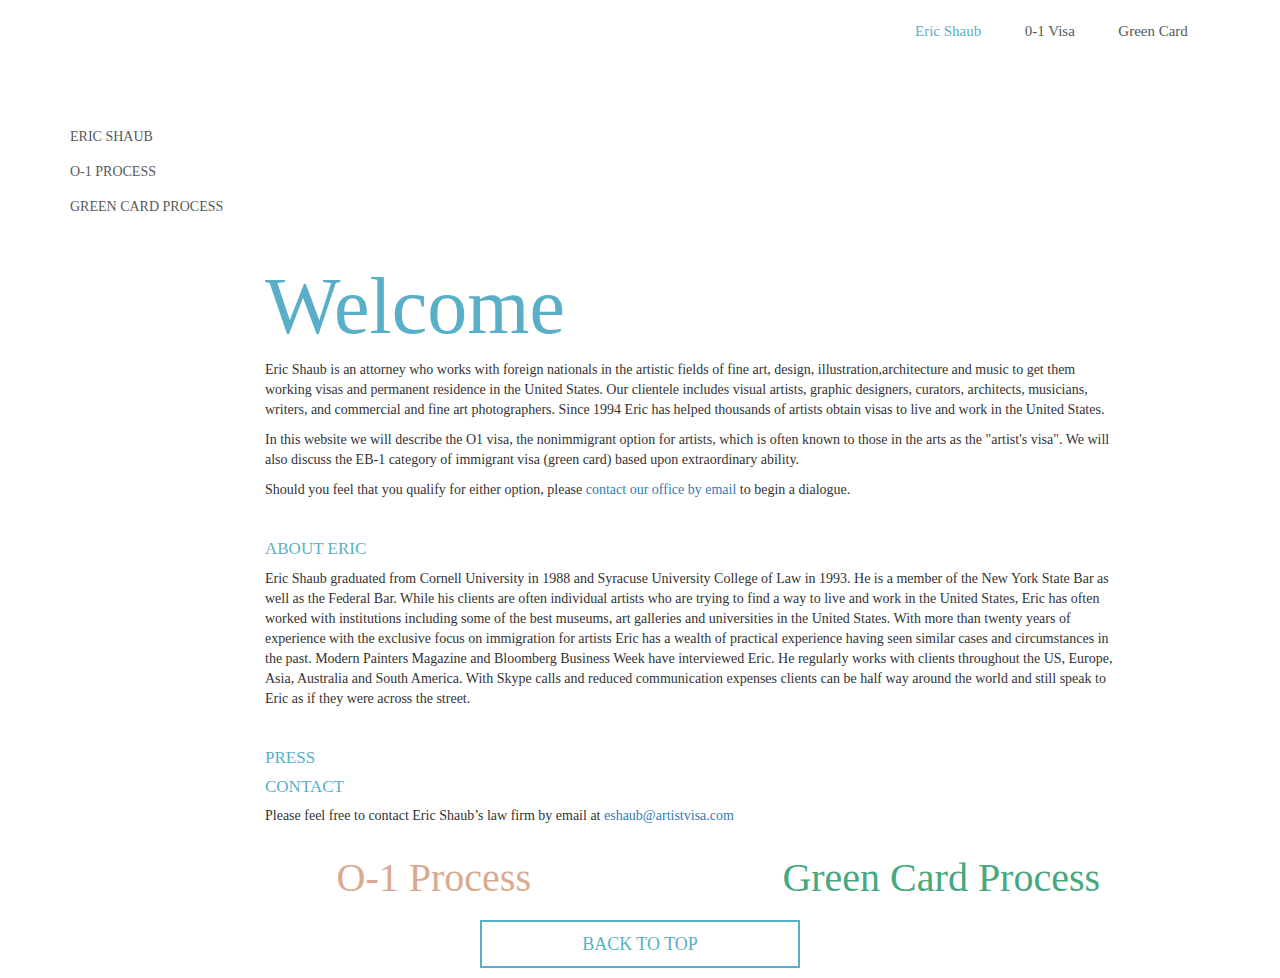
==== index.html @ 2351f976 "asf" ====
<!DOCTYPE html>
<html lang="en">
<head>
	<meta charset="UTF-8">
	<meta http-equiv="X-UA-Compatible" content="IE=edge">
    <meta name="viewport" content="width=device-width, initial-scale=1">
	<title>Artist Visa</title>
		
	<link rel="stylesheet" href="css/style.css">
	<link rel="stylesheet" href="css/fonts.css">
	<link rel="stylesheet" href="https://maxcdn.bootstrapcdn.com/bootstrap/3.3.2/css/bootstrap.min.css">
	<link rel="stylesheet" href="http://maxcdn.bootstrapcdn.com/font-awesome/4.3.0/css/font-awesome.min.css">
	<!-- javascript/ jQuery -->
	<script src="http://code.jquery.com/jquery-1.11.2.min.js"></script>
	<script src="http://code.jquery.com/jquery-migrate-1.2.1.min.js"></script>
	<script src="https://maxcdn.bootstrapcdn.com/bootstrap/3.3.2/js/bootstrap.min.js"></script>
	<!-- Edge Animation Javascript -->
	<script type="text/javascript" charset="utf-8" src="edge_includes/edge.5.0.1.min.js"></script>
    <style>
        .edgeLoad-EDGE-2115231 { visibility:hidden; }
    </style>
    <script>
		AdobeEdge.loadComposition('ERIC_COMP', 'EDGE-2115231', {
		    scaleToFit: "none",
		    centerStage: "none",
		    minW: "0",
		    maxW: "undefined",
		    width: "800px",
		    height: "600px"
		}, {dom: [ ]}, {dom: [ ]});
	</script>
	<!--Adobe Edge Runtime End-->
	<script src="js/javascript.js"></script>	 
</head>
<body>
	<div id="top" class="container-fluid" onload="init">
		<div class="row">
			<div class="col-md-12 hidden-xs"><img id="logo" src="img/artistvisa-logo.png" alt=""></div>
			
			<!-- <div class="col-xs-12"> -->
				<ul id="nav" class="pull-right">
					<li class="active"><a href="index.html" class="eric">Eric Shaub</a></li>
					<li><a href="0-1Visa.html" class="visa">0-1 Visa</a></li>
					<li><a href="greenCard.html" class="card">Green Card</a></li>
				</ul>
			<!-- </div> -->
		</div>
	</div>
	<div class="row">
		
			<div id="Stage" class="EDGE-2115231 hidden-xs animation">
			</div>
		<img src="img/ERICCuadroAnimacion.jpg" class="img-responsive visible-xs" alt="">
	</div>
	<div class="container-fluid">
		<div class="col-xs-5 hidden-sm hidden-xs">
			<ul id="sidebar-left" class="no-bullets">
				<li><a href="#top">ERIC SHAUB</a></li>
				<li><a href="#process">O-1 PROCESS</a></li>
				<li><a href="#green-card">GREEN CARD PROCESS</a></li>
			</ul>
		</div>
	</div>
	<div class="container">
		<div class="row">
			<div class="col-md-9 col-md-offset-2 hidden-xs hidden-sm">
				<h1 class="textBlue">Welcome</h1>
				<p>
					Eric Shaub is an attorney who works with foreign nationals in the artistic fields of fine art, design, illustration,architecture and music to get them working visas and permanent residence in the United States. Our clientele includes visual artists, graphic designers, curators, architects, musicians, writers, and commercial and fine art photographers. Since 1994 Eric has helped thousands of artists obtain visas to live and work in the United States.
				</p>
				<p>
					In this website we will describe the O1 visa, the nonimmigrant option for artists, which is often known to those in the arts as the "artist's visa". We will also discuss the EB-1 category of immigrant visa (green card) based upon extraordinary ability.
				</p>
				<p>
					Should you feel that you qualify for either option, please <a href="mailto:eshaub@artistvisa.com?subject=ArtistVisa.com" target="_blank">contact our office by email</a> to begin a dialogue.
				</p>
				<br>	
				<h4 class="textBlue">ABOUT ERIC</h4>
				<p>
				Eric Shaub graduated from Cornell University in 1988 and Syracuse University College of Law in 1993. He is a member of the
				New York State Bar as well as the Federal Bar. While his clients are often individual artists who are trying to find a way to live
				and work in the United States, Eric has often worked with institutions including some of the best museums, art galleries and
				universities in the United States. With more than twenty years of experience with the exclusive focus on immigration for
				artists Eric has a wealth of practical experience having seen similar cases and circumstances in the past. Modern Painters
				Magazine and Bloomberg Business Week have interviewed Eric. He regularly works with clients throughout the US, Europe,
				Asia, Australia and South America. With Skype calls and reduced communication expenses clients can be half way around the
				world and still speak to Eric as if they were across the street.</p>
				<br>
				<h4 class="textBlue">PRESS</h4>
				<p>
				</p>
				<h4 class="textBlue">CONTACT</h4>
				<p>
				Please feel free to contact Eric Shaub’s law firm by email at <a href="mailto:eshaub@artistvisa.com?subject=ArtistVisa.com" target="_blank">eshaub@artistvisa.com</a></p>

			</div>
		</div>
	</div>
	<div class="container visible-md visible-lg">
		<div class="col-xs-11 col-md-offset-1">
			<div class="col-md-6">
				<h2 id="process" class="textPeach text-center">O-1 Process</h2>
				<img src="charts/petitioner.png" class="img-responsive" alt="">
				<img src="charts/o1process.png" alt="" class="img-responsive">
			</div>
			<div class="col-md-6">
				<h2 class="textGreen text-center">Green Card Process</h2>
				<img src="charts/greencard-open.png" alt="" id="green-card" class="img-responsive">
			</div>
		</div>
	</div>
	<!-- Accordions -->
	<div class="row">
		<div class="hidden-lg hidden-md col-xs-12 col-sm-12">
			<div class="panel-group" id="accordion" role="tablist" aria-multiselectable="true">
				<div class="panel panel-default">
					<div class="blue">
						<a class="collapsed bar" data-toggle="collapse" data-parent="#accordion" href="#collapseWelcome" aria-expanded="true" aria-controls="collapseWelcome">
						    <div class="panel-heading" role="tab" id="headingOne">
						      <h4 class="panel-title">
						          Welcome <img src="Icons/arrow-up.png" alt="" class="arrow pull-right">
						      </h4>
						    </div>
						</a>
			    	</div>
			    	<div id="collapseWelcome" class="panel-collapse collapse in" role="tabpanel" aria-labelledby="headingOne">
				    	<div class="panel-body">
				    		<div class="container">
								<p>
									Eric Shaub is an attorney who works with foreign nationals in the artistic fields of fine art, design, illustration,architecture and music to get them working visas and permanent residence in the United States. Our clientele includes visual artists, graphic designers, curators, architects, musicians, writers, and commercial and fine art photographers. Since 1994 Eric has helped thousands of artists obtain visas to live and work in the United States.
								</p>
								<p>
									In this website we will describe the O1 visa, the nonimmigrant option for artists, which is often known to those in the arts as the "artist's visa". We will also discuss the EB-1 category of immigrant visa (green card) based upon extraordinary ability.
								</p>
								<p>
									Should you feel that you qualify for either option, please <a href="mailto:eshaub@artistvisa.com?subject=ArtistVisa.com" target="_blank">contact our office by email</a> to begin a dialogue.
								</p>
								<br>	
								<h4 class="textBlue">ABOUT ERIC</h4>
								<p>
								Eric Shaub graduated from Cornell University in 1988 and Syracuse University College of Law in 1993. He is a member of the
								New York State Bar as well as the Federal Bar. While his clients are often individual artists who are trying to find a way to live
								and work in the United States, Eric has often worked with institutions including some of the best museums, art galleries and
								universities in the United States. With more than twenty years of experience with the exclusive focus on immigration for
								artists Eric has a wealth of practical experience having seen similar cases and circumstances in the past. Modern Painters
								Magazine and Bloomberg Business Week have interviewed Eric. He regularly works with clients throughout the US, Europe,
								Asia, Australia and South America. With Skype calls and reduced communication expenses clients can be half way around the
								world and still speak to Eric as if they were across the street.</p>
								<br>
								<h4 class="textBlue">PRESS</h4>
								<p>
								</p>
								<h4 class="textBlue">CONTACT</h4>
								<p>
								Please feel free to contact Eric Shaub’s law firm by email at <a href="mailto:eshaub@artistvisa.com?subject=ArtistVisa.com" target="_blank">eshaub@artistvisa.com</a></p>
							</div>
				      	</div>
			    	</div>
				</div>
				<div class="panel panel-default">
					<div class="peach">
						<a class="collapsed bar" data-toggle="collapse" data-parent="#accordion" href="#collapseProcess" aria-expanded="true" aria-controls="collapseProcess">
						    <div class="panel-heading" role="tab" id="headingTwo">
						      <h4 class="panel-title">
						          0-1 Process <img src="" alt="" class="arrow">
						      </h4>
						    </div>
						</a>
			    	</div>
			    	<div id="collapseProcess" class="panel-collapse collapse" role="tabpanel" aria-labelledby="headingTwo">
				    	<div class="panel-body">
				    		<div class="container">
				    			<div class="col-xs-10 text-center">
					    			<img src="charts/petitioner.png" class="img-responsive" alt="">
									<img src="charts/o1process.png" alt="" class="img-responsive">
								</div>
							</div>
				      	</div>
			    	</div>
				</div>
				<div class="panel panel-default">
					<div class="green">
						<a class="collapsed bar" data-toggle="collapse" data-parent="#accordion" href="#collapseThree" aria-expanded="true" aria-controls="collapseThree">
						    <div class="panel-heading" role="tab" id="headingThree">
						      <h4 class="panel-title">   
						          Green Card Process		        
						      </h4>
						    </div>
						</a>
			    	</div>
			    	<div id="collapseThree" class="panel-collapse collapse" role="tabpanel" aria-labelledby="headingThree">
				    	<div class="panel-body">
				    		<div class="container">
								<img src="charts/greencard-open.png" alt="" class="img-responsive">
							</div>
				      	</div>
			    	</div>
				</div>
			</div>
		</div>	
	</div>
	<div class="row">
		<div class="col-xs-12 text-center">
			<h4><a href="#top" class="btn btn-blue btn-lg">BACK TO TOP</a></h4>
		</div>
	</div>
</body>
---- css/style.css ----
p, ul, ol, li{
	font-family: "lora regular";
	font-size: 14px;
	line-height: 20px;
	
}
i b{
	font-family: "lora bold italic";
	font-size: 14px;
}
b{
	font-family: 'lora bold';
	font-weight: thin;
}
h6{
	font-family: "lato black";
	font-size: 14px;
}
span.sub-bold{
	font-family: 'lato black';
}
span.body-bold{
	font-weight: bolder;
}
.charticon{
	padding-left: 10px;
	padding-bottom: 5px;
}
.animation{
	margin-top: 75px;
	margin-left: auto;
	margin-right: auto;

}
.container-fluid{
	position: relative;
}

#logo{
	padding-top: 20px;
	padding-left: 20px;
}
/*.affix{
	padding: 9px 0;
    min-width:300px;
    margin-left: 8%;
    margin-right: 70%;
    z-index: 10;
    left: 900px;	    
}

@media( max-width: 1200px){
	.affix{	
	    margin-left: -5%;
	    margin-right: 90%; 
	}
}
@media (max-width: 1060px){
	.affix{
	    margin-left: -15%;
	    margin-right: 90%;
	}
}*/
ul#sidebar-left{
	/*position: absolute;
	margin-top: 17%;
	left: 15%;
	z-index: 10;*/

}
ul#sidebar-left li{
	padding-bottom: 15px;
}
#sidebar-left li a{

	font-family: "lato light";
	color: #58595B;
	text-decoration: none;
}
#sidebar-left li a:hover{
	font-family: "lato black";
	color: #58595B;
	text-decoration: none;
}
#sidebar-left li a:active{
	font-family: "lato black";
	color: #58595B;
	text-decoration: none;
}
#sidebar-left li a:visited{
	font-family: "lato black";
	color: #58595B;
	text-decoration: none;
}
.fixed{
	position: fixed;
}
/*ul#sidebar-left .absolute{
	position: absolute;
	position: absolute;
	margin-top: 17%;
	left: 15%;
	z-index: 10;
}*/
ul#nav{
	list-style-type: none;
	margin-right: 5px;
	width: 400px;
}
#nav li{
	display: inline;
}
#nav a{
	padding-right: 40px;
	color: #58595B;
	font-size: 15px;
	font-family: "lato black";
	text-decoration: none;
}
#nav a.eric:hover{
	color: #59AFC7;
}
#nav li.active a.eric{
	color: #59AFC7;
}
#nav a.visa:hover{
	color: #D9AA90;
}
#nav li.active a.visa{
	color: #D9AA90;
}
#nav a.card:hover{
	color: #47A77E;
}
#nav li.active a.card{
	color: #47A77E;
}
/*nav li:hover{
	background-color: #59AFC7;
}*/

.blue{
	background-color: #59AFC7;
	color: white;
}
.textBlue{
	color: #59AFC7;
}
h1.textBlue, h1.textPeach, h1.textGreen{
	font-size: 80px;
	font-family: 'Lora Regular'
}
h4.textBlue, h4.textPeach, h4.textGreen{
	font-size: 17px;
	font-family: 'Lato Black'
}
.peach {
	background-color: #d9aa90;
	color: white;
}
.textPeach{
	color: #d9aa90;
}
h2.textBlue, h2.textPeach, h2.textGreen{
	font-family: 'Lora Regular';
	font-size: 40px;
}
.green {
	background-color: #47a77e;
	color: white;
}
.textGreen{
	color: #47a77e;
}
h2.textGreen{
	font-family: 'Lora Regular';
	font-size: 40px;
}

h5.textBlack{
	font-family: "lora bold italic";
	font-weight: bold;
}

.bar .panel-title{
	color:white;
	font-family: 'Lora Regular';
	vertical-align: center;
	
}
#accordion{
	margin-top: 50px; 
}
.panel.panel-default{
	border: none;
}
.bar{
	vertical-align: center;
}
/*#accordion.panel-group{
	padding: 15px;

}*/
@media(max-width: 990px){		
	.bar .panel-title{
		font-size: 40px;		
	}

	div.panel-title{
		height: 46px;
		/*padding-top: 5px;
		padding-bottom: 5px;*/
	}
	h4.panel-title{
		padding: 0px 75px 0px 75px;
		margin-top: 0px;
	}
	#accordion.panel-group{
	 	width: 100%;
	}
}
@media(max-width: 768px){
	.bar .panel-title{
		font-size: 24px;
	}
	div.panel-title{
		height: 30px;	
	}
	h4.panel-title{
		padding-left: 20px;
	}
}

.btn.btn-peach{
	color: #d9aa90;
	border: 2px solid #d9aa90;
	border-radius: 0px;
	padding: 10px 100px 10px 100px;

}
a.btn-peach{
	font-family: 'Lato Black';
}
a.btn-peach:hover{

}
.btn.btn-green{
	color: #47a77e;
	border: 2px solid #47a77e;
	border-radius: 0px;
	padding: 10px 100px 10px 100px;
}
a.btn-green{
	font-family: 'Lato Black';
}
a.btn-green:hover{

}
.btn.btn-blue{
	color: #59AFC7;
	border: 2px solid #59AFC7;
	border-radius: 0px;
	padding: 10px 100px 10px 100px;
}
a.btn-blue{
	font-family: 'Lato Black';
}
.btn.btn-blue:hover{
	background-color: #59AFC7;
	color: white;
}
.no-bullets {
	list-style-type: none;
}

.btn.btn-blue{
	border: 2px solid #59AFC7;
	border-radius: 0px;
	color: #59AFC7;
	padding: 10px 100px 10px 100px;
}
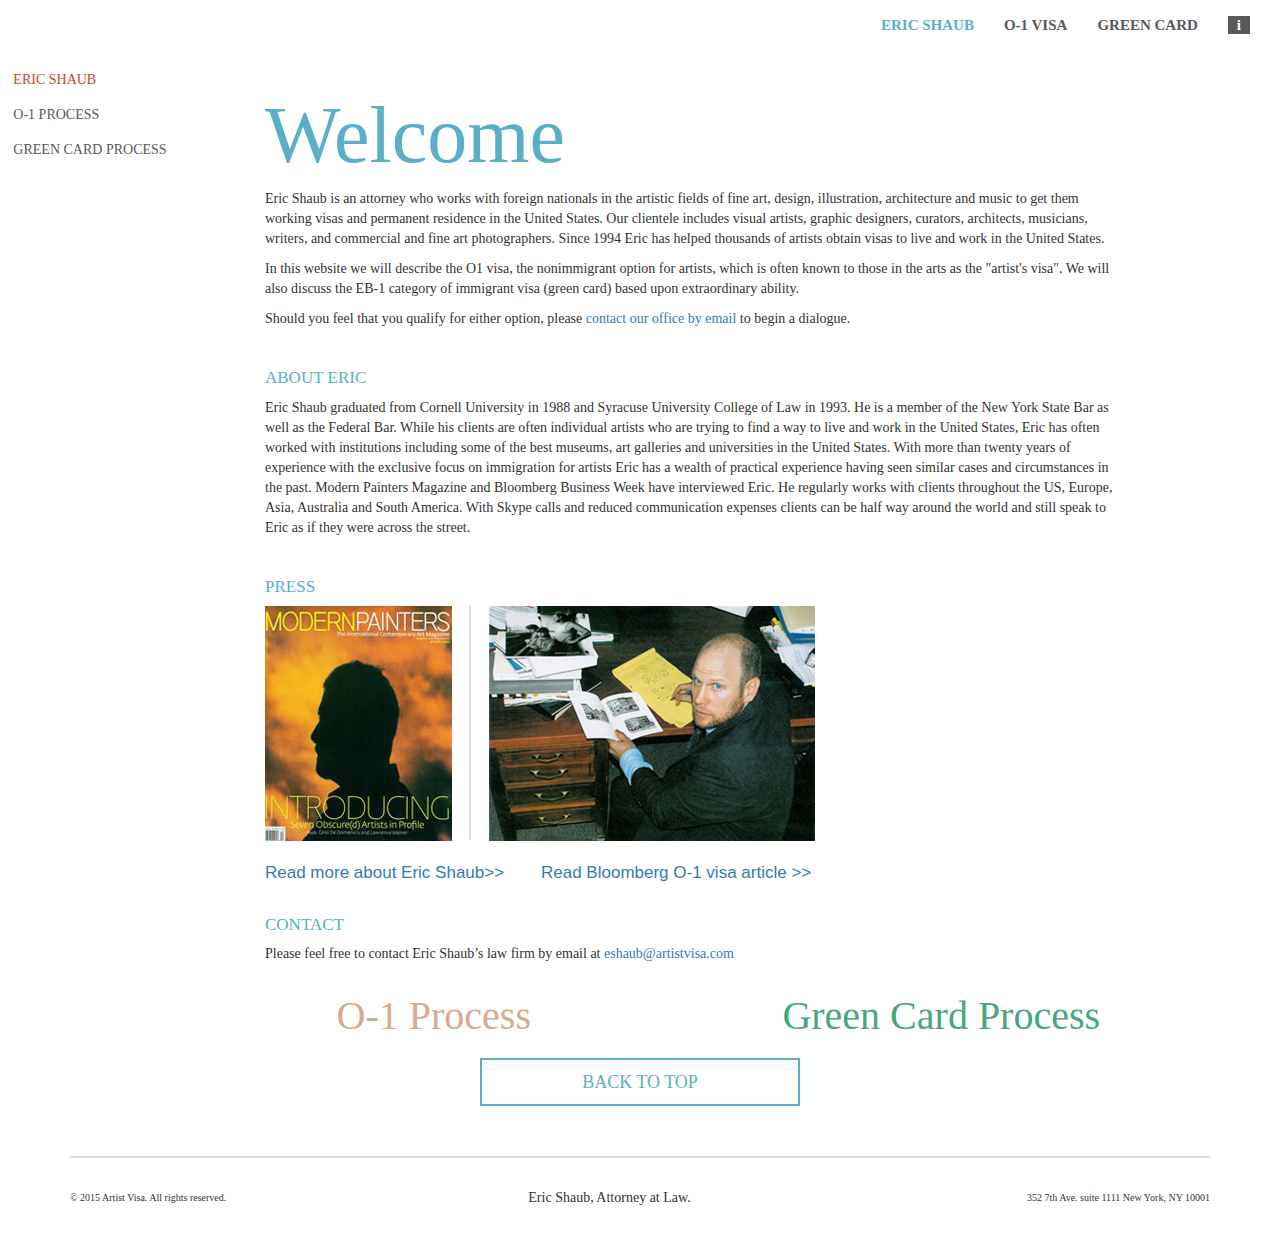
==== commit 126705ef: "tasks:" ====
--- a/index.html
+++ b/index.html
@@ -33,40 +33,228 @@
 	<script src="js/javascript.js"></script>	 
 </head>
 <body>
-	<div id="top" class="container-fluid" onload="init">
-		<div class="row">
-			<div class="col-md-12 hidden-xs"><img id="logo" src="img/artistvisa-logo.png" alt=""></div>
-			
-			<!-- <div class="col-xs-12"> -->
-				<ul id="nav" class="pull-right">
-					<li class="active"><a href="index.html" class="eric">Eric Shaub</a></li>
-					<li><a href="0-1Visa.html" class="visa">0-1 Visa</a></li>
-					<li><a href="greenCard.html" class="card">Green Card</a></li>
+	<nav class="navbar navbar-default">
+	  <div class="container-fluid">
+	    <div class="navbar-header">
+	      <button type="button" class="navbar-toggle" data-toggle="collapse" data-target="#myNavbar">
+	        <span class="icon-bar"></span>
+	        <span class="icon-bar"></span>
+	        <span class="icon-bar"></span> 
+	      </button>
+	      <a class="navbar-brand" href="index.html"><img src="img/artistvisa-logo.png" alt="" class="img-responsive"></a>
+	    </div>
+	    <div class="collapse navbar-collapse" id="myNavbar">
+	      <ul class="nav navbar-nav navbar-right" id="nav">
+	      	<li class="active"><a href="index.html" class="eric">ERIC SHAUB</a></li>
+			<li><a href="0-1Visa.html" class="visa">O-1 VISA</a></li>
+			<li><a href="greenCard.html" class="card">GREEN CARD</a></li>
+			<li class="dropdown hidden-xs hidden-sm">
+		      <a data-toggle="dropdown" class="dropdown-toggle" href="#"><span class="dropdown-icon">i</span></a>
+		    	<ul class="dropdown-menu multi-level" role="menu" aria-labelledby="dropdownMenu">
+			        <li class="dropdown-submenu">
+	                	<a tabindex="-1" href="index.html">ERIC SHAUB</a>
+	                	<ul class="dropdown-menu">
+			                <li><a href="index.html#welcome">Welcome</a></li>
+			                <li><a href="index.html#about">About Eric</a></li>
+			                <li><a href="index.html#press">Press Recognition</a></li>
+			                <li><a href="index.html#contact">Contact</a></li>
+			                <li><a href="index.html#charts">Charts</a></li>
+	                	</ul>
+	                </li>
+			      
+	                <li class="divider"></li>
+	                <li class="dropdown-submenu">
+	                	<a tabindex="-1" href="0-1Visa.html#steps">O-1 FIRST STEPS</a>
+	                	<ul class="dropdown-menu">
+	                		<li><a href="0-1Visa.html#apply">Who Can Apply?</a></li> 
+	                		<li><a href="0-1Visa.html#duration">Visa Duration</a></li> 
+	                		<li><a href="0-1Visa.html#petitioners">Petitioners</a></li>
+	                		<li><a href="0-1Visa.html#employers">Employers</a></li>
+	                		<li><a href="0-1Visa.html#agent">US Agent</a></li>
+	                	</ul>
+	                </li>
+	                <li class="divider"></li>
+	                <li class="dropdown-submenu">
+	                	<a tabindex="-1" href="0-1Visa.html#qualify">Who Qualifies</a>
+	                	<ul class="dropdown-menu">
+		                	
+		                	<li><a href="0-1Visa.html#awards">Awards</a></li>
+		                	<li><a href="0-1Visa.html#leading">Leading Role in Events</a></li>
+	                	</ul>
+	                </li>
+	                <li class="divider"></li>
+	                 <li class="dropdown-submenu">
+	                 	<a tabindex="-1" href="0-1Visa.html#preparations">Preparations</a>
+	                 	<ul class="dropdown-menu">
+		                	<li><a href="0-1Visa.html#preparation">Preparation of Petition</a></li>
+		                	<li><a href="0-1Visa.html#letters">Types of Letters</a></li>
+		                	<li><a href="0-1Visa.html#translations">Translations</a></li>
+		                	<li><a href="0-1Visa.html#next">Next Steps</a></li>
+		                	<li><a href="0-1Visa.html#processing">Consular Processing</a></li>
+		                	<li><a href="0-1Visa.html#after-issued">After Visa Issued </a></li>
+	                	</ul>
+	                </li>
+	                <li class="divider"></li>
+	                <li class="dropdown-submenu">
+	                 	<a tabindex="-1" href="0-1Visa.html#considerations">Considerations</a>
+	                 	<ul class="dropdown-menu">
+		              		<li><a href="0-1Visa.html#change">Change of O-1 Status</a></li>
+		                	<li><a href="0-1Visa.html#trends">Trends</a></li>
+		                	<li><a href="0-1Visa.html#eligibility">Eligibility</a></li> 
+		                	<li><a href="0-1Visa.html#relatives">Relatives</a></li> 
+		                	<li><a href="0-1Visa.html#consular-shopping">Consular Shopping</a></li> 
+			            	<li><a href="0-1Visa.html#ssn">Social Security, Taxes</a></li> 
+			                <li><a href="0-1Visa.html#j-1">J-1 Visa Holders</a></li> 
+	                	</ul>
+	                </li>
+	              	<li class="divider"></li>
+	              	<li class="dropdown-submenu">
+	              		<a tabindex="-1" href="greenCard.html#card-overview">GREEN CARD OVERVIEW</a>
+	              		<ul class="dropdown-menu">
+	              			<li><a href="greenCard.html#i-40">I-40 Petition</a></li>
+	              			<li><a href="greenCard.html#standard">Standard of Extraordinary Ability</a></li>
+	                		<li><a href="greenCard.html#evidence">Evidence of Extraordinary Ability</a></li>
+	              		</ul>
+	              	</li> 
+	              	<li class="divider"></li>
+	                <li class="dropdown-submenu">
+	              		<a tabindex="-1" href="greenCard.html#doc">Initial Documentation</a>
+	              		<ul class="dropdown-menu">
+	              			<li><a href="#"></a></li>
+	              			<li><a href="greenCard.html#partA">Part A: 3 of 10 Categories</a></li>
+	                		<li><a href="greenCard.html#partB">Part B: Final Merits</a></li>
+	                		<li><a href="greenCard.html#partC">Part C: Future Offers</a></li>
+	              		</ul>
+	              	</li>  
+	              	<li class="divider"></li>
+	                <li class="dropdown-submenu">
+	              		<a tabindex="-1" href="greenCard.html#ways">Ways To Proceed</a>
+	              		<ul class="dropdown-menu">
+	              			<li><a href="greenCard.html#USCIS">Send file to USCIS </a></li>
+			                <li><a href="greenCard.html#adjustment">Adjustment of Status</a></li>
+			                <li><a href="greenCard.html#consular-processing">Consular Processing</a></li>
+	              		</ul>
+	              	</li>  
+	                
+	                <li class="divider"></li>
+	                
+			        
 				</ul>
-			<!-- </div> -->
-		</div>
-	</div>
-	<div class="row">
+			 </li>
+			 <li class="dropdown visible-xs visible-sm">
+		      <a data-toggle="dropdown" class="dropdown-toggle" href="#"><span class="dropdown-icon">i</span><!-- <b class="caret"></b> --></a>
+		    	<ul id="dropdown-xs" class="dropdown-menu">
+
+	                <li class="dropdown-submenu">
+	              		<a tabindex="-1" href="index.html">ERIC SHAUB</a>
+	              		<ul class="dropdown-menu">
+			            	<li><a href="index.html#collapseWelcome">Welcome</a></li>
+			               	<li><a href="index.html#about-m">About Eric</a></li>
+			               	<li><a href="index.html#press-m">Press Recognition</a></li>
+			               	<li><a href="index.html#contact-m">Contact</a></li>
+			               	<li><a href="index.html#charts-m">Charts</a></li>
+	              		</ul>
+	              	</li>
+			      
+	                <li class="divider"></li>
+	                <li class="dropdown-submenu">
+	              		<a tabindex="-1" href="0-1Visa.html#steps-m">O-1 FIRST STEPS</a>
+	              		<ul class="dropdown-menu">
+	              			<li><a href="0-1Visa.html#apply-m">Who Can Apply?</a></li>
+	                		<li><a href="0-1Visa.html#duration-m">Visa Duration</a></li>
+	                		<li><a href="0-1Visa.html#petitioners-m">Petitioners</a></li>
+	               	 		<li><a href="0-1Visa.html#employers-m">Employers</a></li>
+	                		<li><a href="0-1Visa.html#agent-m">US Agent</a></li>
+	              		</ul>
+	              	</li>
+	              	<li class="divider"></li>
+	                	<li class="dropdown-submenu">
+	              		<a tabindex="-1" href="0-1Visa.html#qualify-m">Do you Qualify?</a>
+	              		<ul class="dropdown-menu">
+		                	<li><a href="0-1Visa.html#awards-m">Awards</a></li>
+		                	<li><a href="0-1Visa.html#leading-m">Leading Role in Events</a></li>
+		                	<!-- <li><a href="">Peer Advisory</a></li> -->
+	              		</ul>
+	              	</li>
+	              	<li class="divider"></li>
+	               <li class="dropdown-submenu">
+	                 	<a tabindex="-1" href="0-1Visa.html#preparations">Preparations</a>
+	                 	<ul class="dropdown-menu">
+		                	<li><a href="0-1Visa.html#preparation-m">Preparation of Petition</a></li>
+		                	<li><a href="0-1Visa.html#letters-m">Types of Letters</a></li>
+		                	<li><a href="0-1Visa.html#translations-m">Translations</a></li>
+		                	<li><a href="0-1Visa.html#next-m">Next Steps</a></li>
+		                	<li><a href="0-1Visa.html#processing-m">Consular Processing</a></li>
+		                	<li><a href="0-1Visa.html#after-issued-m">After Visa Issued </a></li>
+	                	</ul>
+	                </li>
+	                <li class="divider"></li>
+	                <li class="dropdown-submenu">
+	                 	<a tabindex="-1" href="0-1Visa.html#considerations-m">Considerations</a>
+	                 	<ul class="dropdown-menu">
+		                	<li><a href="0-1Visa.html#change-m">Change of O-1 Status</a></li>
+		                	<li><a href="0-1Visa.html#trends-m">Trends</a></li>
+		                	<li><a href="0-1Visa.html#eligibility-m">Eligibility</a></li> 
+		                	<li><a href="0-1Visa.html#relatives-m">Relatives</a></li> 
+		                	<li><a href="0-1Visa.html#consular-shopping-m">Consular Shopping</a></li> 
+			            	<li><a href="0-1Visa.html#ssn-m">Social Security, Taxes</a></li> 
+			                <li><a href="0-1Visa.html#j-1-m">J-1 Visa Holders</a></li>
+	                	</ul>
+	                </li>
+	                <li class="divider"></li>
+	              	<li class="dropdown-submenu">
+	              		<a tabindex="-1" href="greenCard.html#card-overview-m">GREEN CARD OVERVIEW</a>
+	              		<ul class="dropdown-menu">
+	              			<li><a href="#"></a></li>
+	              			<li><a href="greenCard.html#i-40-m">I-40 Petition</a></li>
+	              			<li><a href="greenCard.html#standard-m">Standard of Extraordinary Ability</a></li>
+	                		<li><a href="greenCard.html#evidence-m">Evidence of Extraordinary Ability</a></li>
+	              		</ul>
+	              	</li> 
+	            	<li class="divider"></li>
+	                <li class="dropdown-submenu">
+	              		<a tabindex="-1" href="greenCard.html#doc-m">Initial Documentation</a>
+	              		<ul class="dropdown-menu">
+	              			<li><a href="#"></a></li>
+	              			<li><a href="greenCard.html#partA-m">Part A: 3 of 10 Categories</a></li>
+	                		<li><a href="greenCard.html#partB-m">Part B: Final Merits</a></li>
+	                		<li><a href="greenCard.html#partC-m">Part C: Future Offers</a></li>
+	              		</ul>
+	              	</li>
+	              	<li class="divider"></li>
+	              	<li class="dropdown-submenu">
+	              		<a tabindex="-1" href="greenCard.html#ways-m">Ways To Proceed</a>
+	              		<ul class="dropdown-menu">
+	              			<li><a href="greenCard.html#USCIS-m">Send file to USCIS </a></li>
+			                <li><a href="greenCard.html#adjustment-m">Adjustment of Status</a></li>
+			                <li><a href="greenCard.html#consular-processing-m">Consular Processing</a></li>
+	              		</ul>
+	              	</li>  
+			        <li class="divider"></li>
+				</ul>
+			 </li>
+	      </ul>
+	    </div>
+	  </div>
+	</nav>
+	<div id="animation" class="row">
 		
-			<div id="Stage" class="EDGE-2115231 hidden-xs animation">
-			</div>
-		<img src="img/ERICCuadroAnimacion.jpg" class="img-responsive visible-xs" alt="">
-	</div>
-	<div class="container-fluid">
-		<div class="col-xs-5 hidden-sm hidden-xs">
-			<ul id="sidebar-left" class="no-bullets">
-				<li><a href="#top">ERIC SHAUB</a></li>
-				<li><a href="#process">O-1 PROCESS</a></li>
-				<li><a href="#green-card">GREEN CARD PROCESS</a></li>
-			</ul>
-		</div>
-	</div>
-	<div class="container">
+			<div id="Stage" class="EDGE-2115231 hidden-xs animation"></div>
+		
+	</div>
+	<div class="col-xs-5 hidden-sm hidden-xs">
+		<ul id="sidebar-left" class="list-styles absolute">
+			<li><a class="red" href="#top">ERIC SHAUB</a></li>
+			<li><a href="#process">O-1 PROCESS</a></li>
+			<li><a href="#greenChart">GREEN CARD PROCESS</a></li>
+		</ul>
+	</div>
+	<div id="top" class="container">
 		<div class="row">
 			<div class="col-md-9 col-md-offset-2 hidden-xs hidden-sm">
-				<h1 class="textBlue">Welcome</h1>
+				<h1 id="welcome"class="textBlue">Welcome</h1>
 				<p>
-					Eric Shaub is an attorney who works with foreign nationals in the artistic fields of fine art, design, illustration,architecture and music to get them working visas and permanent residence in the United States. Our clientele includes visual artists, graphic designers, curators, architects, musicians, writers, and commercial and fine art photographers. Since 1994 Eric has helped thousands of artists obtain visas to live and work in the United States.
+					Eric Shaub is an attorney who works with foreign nationals in the artistic fields of fine art, design, illustration, architecture and music to get them working visas and permanent residence in the United States. Our clientele includes visual artists, graphic designers, curators, architects, musicians, writers, and commercial and fine art photographers. Since 1994 Eric has helped thousands of artists obtain visas to live and work in the United States.
 				</p>
 				<p>
 					In this website we will describe the O1 visa, the nonimmigrant option for artists, which is often known to those in the arts as the "artist's visa". We will also discuss the EB-1 category of immigrant visa (green card) based upon extraordinary ability.
@@ -74,8 +262,8 @@
 				<p>
 					Should you feel that you qualify for either option, please <a href="mailto:eshaub@artistvisa.com?subject=ArtistVisa.com" target="_blank">contact our office by email</a> to begin a dialogue.
 				</p>
-				<br>	
-				<h4 class="textBlue">ABOUT ERIC</h4>
+				<br> 
+				<h4 id="about" class="textBlue">ABOUT ERIC</h4>
 				<p>
 				Eric Shaub graduated from Cornell University in 1988 and Syracuse University College of Law in 1993. He is a member of the
 				New York State Bar as well as the Federal Bar. While his clients are often individual artists who are trying to find a way to live
@@ -86,26 +274,47 @@
 				Asia, Australia and South America. With Skype calls and reduced communication expenses clients can be half way around the
 				world and still speak to Eric as if they were across the street.</p>
 				<br>
-				<h4 class="textBlue">PRESS</h4>
-				<p>
-				</p>
-				<h4 class="textBlue">CONTACT</h4>
+				<h4 id="press" class="textBlue">PRESS</h4>
+				<a href="http://artistvisa.com/painters.html" target="_blank"><img class="img-responsive" src="img/eric-modern.jpg" alt=""></a>
+				<br>
+				<span class="article painters"><a href="http://artistvisa.com/painters.html" target="_blank">Read more about Eric Shaub>></a></span>													
+				<span class="article"><a href="http://www.bloomberg.com/bw/stories/2009-05-17/immigration-when-only-geniuses-need-applybusinessweek-business-news-stock-market-and-financial-advice" target="_blank">Read Bloomberg O-1 visa article >></a></span>
+									
+								
+								<!-- <div class="col-xs-12 text-left">
+									<div class="col-xs-12 col-sm-4">
+										<a href="http://artistvisa.com/painters.html" target="_blank"><img class="img-responsive" src="img/modern-painters.jpg" alt=""></a>
+									</div>
+									<div class="col-xs-12 col-sm-8">
+										<a href="http://artistvisa.com/painters.html" target="_blank"><img class="img-responsive" src="img/eric-article.jpg" alt=""></a>
+										<a href="more >"></a>
+									</div>
+								</div> -->
+								<br>
+								<!-- <p>
+									<a href="http://www.bloomberg.com/bw/stories/2009-05-17/immigration-when-only-geniuses-need-applybusinessweek-business-news-stock-market-and-financial-advice">
+									http://www.bloomberg.com/bw/stories/2009-05-17/immigration-when-only-geniuses-need-applybusinessweek-business-news-stock-market-and-financial-advice
+									</a>
+								</p> -->
+								<br>
+				<h4 id="contact" class="textBlue">CONTACT</h4>
 				<p>
 				Please feel free to contact Eric Shaub’s law firm by email at <a href="mailto:eshaub@artistvisa.com?subject=ArtistVisa.com" target="_blank">eshaub@artistvisa.com</a></p>
 
 			</div>
 		</div>
 	</div>
-	<div class="container visible-md visible-lg">
+	<div id="charts" class="container visible-md visible-lg relative">
 		<div class="col-xs-11 col-md-offset-1">
 			<div class="col-md-6">
 				<h2 id="process" class="textPeach text-center">O-1 Process</h2>
-				<img src="charts/petitioner.png" class="img-responsive" alt="">
-				<img src="charts/o1process.png" alt="" class="img-responsive">
+				<a href="0-1Visa.html#employers"><img id="blueChart" src="charts/petitioner.png" class="img-responsive" alt=""></a>
+				
+				<a href="0-1Visa.html#next"><img id="peachChart" src="charts/o1process.png" alt="" class="img-responsive"></a>
 			</div>
 			<div class="col-md-6">
 				<h2 class="textGreen text-center">Green Card Process</h2>
-				<img src="charts/greencard-open.png" alt="" id="green-card" class="img-responsive">
+				<a href="greenCard.html#green-charticon"><img id="greenChart" src="charts/greencard-open.png" alt="" id="green-card" class="img-responsive"></a>
 			</div>
 		</div>
 	</div>
@@ -125,9 +334,11 @@
 			    	</div>
 			    	<div id="collapseWelcome" class="panel-collapse collapse in" role="tabpanel" aria-labelledby="headingOne">
 				    	<div class="panel-body">
+				    		<div id="animation-m"></div>
+				    		<img src="img/ERICCuadroAnimacion.jpg" alt="" class="visible-xs img-responsive">
 				    		<div class="container">
 								<p>
-									Eric Shaub is an attorney who works with foreign nationals in the artistic fields of fine art, design, illustration,architecture and music to get them working visas and permanent residence in the United States. Our clientele includes visual artists, graphic designers, curators, architects, musicians, writers, and commercial and fine art photographers. Since 1994 Eric has helped thousands of artists obtain visas to live and work in the United States.
+									Eric Shaub is an attorney who works with foreign nationals in the artistic fields of fine art, design, illustration, architecture and music to get them working visas and permanent residence in the United States. Our clientele includes visual artists, graphic designers, curators, architects, musicians, writers, and commercial and fine art photographers. Since 1994 Eric has helped thousands of artists obtain visas to live and work in the United States.
 								</p>
 								<p>
 									In this website we will describe the O1 visa, the nonimmigrant option for artists, which is often known to those in the arts as the "artist's visa". We will also discuss the EB-1 category of immigrant visa (green card) based upon extraordinary ability.
@@ -136,7 +347,7 @@
 									Should you feel that you qualify for either option, please <a href="mailto:eshaub@artistvisa.com?subject=ArtistVisa.com" target="_blank">contact our office by email</a> to begin a dialogue.
 								</p>
 								<br>	
-								<h4 class="textBlue">ABOUT ERIC</h4>
+								<h4 id="about-m" class="textBlue">ABOUT ERIC</h4>
 								<p>
 								Eric Shaub graduated from Cornell University in 1988 and Syracuse University College of Law in 1993. He is a member of the
 								New York State Bar as well as the Federal Bar. While his clients are often individual artists who are trying to find a way to live
@@ -147,10 +358,30 @@
 								Asia, Australia and South America. With Skype calls and reduced communication expenses clients can be half way around the
 								world and still speak to Eric as if they were across the street.</p>
 								<br>
-								<h4 class="textBlue">PRESS</h4>
-								<p>
-								</p>
-								<h4 class="textBlue">CONTACT</h4>
+								<h4 id="press-m" class="textBlue">PRESS</h4>
+								<a href="http://artistvisa.com/painters.html" target="_blank"><img class="img-responsive" src="img/eric-modern.jpg" alt=""></a>
+								<br>
+								<span class="sub-bold"><a href="http://artistvisa.com/painters.html" target="_blank">Read Modern Painters Article >></a></span>
+								<br>
+								<br>
+								<span class="sub-bold"><a href="http://www.bloomberg.com/bw/stories/2009-05-17/immigration-when-only-geniuses-need-applybusinessweek-business-news-stock-market-and-financial-advice" target="_blank">Read O-1 visa article Article >></a></span>
+								<!-- <div class="col-xs-12 text-left">
+									<div class="col-xs-12 col-sm-4">
+										<a href="http://artistvisa.com/painters.html" target="_blank"><img class="img-responsive" src="img/modern-painters.jpg" alt=""></a>
+									</div>
+									<div class="col-xs-12 col-sm-8">
+										<a href="http://artistvisa.com/painters.html" target="_blank"><img class="img-responsive" src="img/eric-article.jpg" alt=""></a>
+										<a href="more >"></a>
+									</div>
+								</div> -->
+								<br>
+								<!-- <p>
+									<a href="http://www.bloomberg.com/bw/stories/2009-05-17/immigration-when-only-geniuses-need-applybusinessweek-business-news-stock-market-and-financial-advice">
+									http://www.bloomberg.com/bw/stories/2009-05-17/immigration-when-only-geniuses-need-applybusinessweek-business-news-stock-market-and-financial-advice
+									</a>
+								</p> -->
+								<br>
+								<h4 id="contact-m" class="textBlue">CONTACT</h4>
 								<p>
 								Please feel free to contact Eric Shaub’s law firm by email at <a href="mailto:eshaub@artistvisa.com?subject=ArtistVisa.com" target="_blank">eshaub@artistvisa.com</a></p>
 							</div>
@@ -159,7 +390,7 @@
 				</div>
 				<div class="panel panel-default">
 					<div class="peach">
-						<a class="collapsed bar" data-toggle="collapse" data-parent="#accordion" href="#collapseProcess" aria-expanded="true" aria-controls="collapseProcess">
+						<a class="collapsed bar" data-toggle="collapse" data-parent="#accordion" href="#collapseProcess" aria-expanded="false" aria-controls="collapseProcess">
 						    <div class="panel-heading" role="tab" id="headingTwo">
 						      <h4 class="panel-title">
 						          0-1 Process <img src="" alt="" class="arrow">
@@ -170,17 +401,17 @@
 			    	<div id="collapseProcess" class="panel-collapse collapse" role="tabpanel" aria-labelledby="headingTwo">
 				    	<div class="panel-body">
 				    		<div class="container">
-				    			<div class="col-xs-10 text-center">
-					    			<img src="charts/petitioner.png" class="img-responsive" alt="">
-									<img src="charts/o1process.png" alt="" class="img-responsive">
+				    			<div id="charts-m" class="col-xs-12 text-center">
+					    			<a href="0-1Visa.html#employers-m"><img id="blueChart-m" src="charts/petitioner.png" class="img-responsive" alt=""></a>
+									<a href="0-1Visa.html#next-m"><img id="peachChart-m" src="charts/o1process.png" alt="" class="img-responsive"></a>
 								</div>
 							</div>
 				      	</div>
 			    	</div>
 				</div>
 				<div class="panel panel-default">
-					<div class="green">
-						<a class="collapsed bar" data-toggle="collapse" data-parent="#accordion" href="#collapseThree" aria-expanded="true" aria-controls="collapseThree">
+					<div id="greenCardProcees-m" class="green">
+						<a class="collapsed bar" data-toggle="collapse" data-parent="#accordion" href="#collapseGreenCard" aria-expanded="true" aria-controls="collapseGreenCard">
 						    <div class="panel-heading" role="tab" id="headingThree">
 						      <h4 class="panel-title">   
 						          Green Card Process		        
@@ -188,10 +419,10 @@
 						    </div>
 						</a>
 			    	</div>
-			    	<div id="collapseThree" class="panel-collapse collapse" role="tabpanel" aria-labelledby="headingThree">
+			    	<div id="collapseGreenCard" class="panel-collapse collapse" role="tabpanel" aria-labelledby="headingThree">
 				    	<div class="panel-body">
 				    		<div class="container">
-								<img src="charts/greencard-open.png" alt="" class="img-responsive">
+								<a href="greenCard.html#EB-1-m"><img id="greenChart-m" src="charts/greencard-open.png" alt="" class="img-responsive"></a>
 							</div>
 				      	</div>
 			    	</div>
@@ -204,4 +435,25 @@
 			<h4><a href="#top" class="btn btn-blue btn-lg">BACK TO TOP</a></h4>
 		</div>
 	</div>
+	<br>
+	<br>
+	<div class="container">
+		<footer>
+			<table>
+				<tr>
+					<td class="text-left foot-text">
+						&copy 2015 Artist Visa. All rights reserved.
+					</td>
+					<td class="text-center">
+						<span class="footer-bold">Eric Shaub</span>, Attorney at Law.
+					</td>
+					<td class="text-right foot-text"> 
+						352 7th Ave. suite 1111 New York, NY 10001
+					</td>
+				</tr>
+			</table>			
+			<br>
+			<br>
+		</footer>
+	</div>
 </body>	--- a/css/style.css
+++ b/css/style.css
@@ -1,3 +1,10 @@
+body{
+	overflow-x: hidden;
+}
+
+/*======================
+-------TEXT STYLES------
+=======================*/
 
 p, ul, ol, li{
 	font-family: "lora regular";
@@ -13,61 +20,147 @@
 	font-family: 'lora bold';
 	font-weight: thin;
 }
+span.sub-bold{
+	font-family: 'lato black';
+}
+span.body-bold{
+	font-weight: bolder;
+}
+.list-styles {
+	list-style-type: none;
+}
+footer{
+	font-family: 'lato light';
+	padding-top: 30px;
+	border-top: 2px solid #ddd;
+}
+span.footer-bold{
+	font-family: 'lato black';
+}
+table{
+	width: 100%;
+	
+}
+td.foot-text{
+	font-size: 10px;
+}
+/*======================
+------COLOR HELPERS-----
+=======================*/
+
+.blue{
+	background-color: #59AFC7;
+	color: white;
+}
+.peach {
+	background-color: #d9aa90;
+	color: white;
+}
+.green {
+	background-color: #47a77e;
+	color: white;
+}
+
+/*======================
+------COLORED TEXT-----
+=======================*/
+
+
+h1.textBlue, h1.textPeach, h1.textGreen{
+	font-size: 80px;
+	font-family: 'Lora Regular'
+}
+h2.textBlue, h2.textPeach, h2.textGreen{
+	font-family: 'Lora Regular';
+	font-size: 40px;
+}
+h2.textGreen{
+	font-family: 'Lora Regular';
+	font-size: 40px;
+}
+h4.textBlue, h4.textPeach, h4.textGreen{
+	font-size: 17px;
+	font-family: 'Lato Black'
+}
+h5.textBlack{
+	font-family: "lora bold italic";
+	font-weight: bold;
+}
 h6{
 	font-family: "lato black";
 	font-size: 14px;
 }
-span.sub-bold{
-	font-family: 'lato black';
-}
-span.body-bold{
-	font-weight: bolder;
-}
+.textBlue{
+	color: #59AFC7;
+}
+.textPeach{
+	color: #d9aa90;
+}
+.textGreen{
+	color: #47a77e;
+}
+
+/*======================
+-----LOGO, TOP-IMG-----
+=======================*/
+
+#logo{
+	padding-top: 20px;
+	padding-left: 20px;
+}
+.greenCardImg{
+	margin-left: auto;
+	margin-right: auto;
+}
+.O-1VisaImg{
+	margin-left: auto;
+	margin-right: auto;
+}
+.animation{
+	margin-left: auto;
+	margin-right: auto;
+}
+
+.container-fluid{
+	position: relative;
+}
+
 .charticon{
 	padding-left: 10px;
 	padding-bottom: 5px;
 }
-.animation{
-	margin-top: 75px;
-	margin-left: auto;
-	margin-right: auto;
-
-}
-.container-fluid{
-	position: relative;
-}
-
-#logo{
-	padding-top: 20px;
-	padding-left: 20px;
-}
-/*.affix{
-	padding: 9px 0;
-    min-width:300px;
-    margin-left: 8%;
-    margin-right: 70%;
-    z-index: 10;
-    left: 900px;	    
-}
-
-@media( max-width: 1200px){
-	.affix{	
-	    margin-left: -5%;
-	    margin-right: 90%; 
-	}
-}
-@media (max-width: 1060px){
-	.affix{
-	    margin-left: -15%;
-	    margin-right: 90%;
-	}
+
+
+/*======================
+------SIDEBAR NAV-----
+=======================*/
+#sidebar-left li a.red{
+	color: #C74533;
+}
+#sidebar-left li a.red:visited{
+	color: #C74533;
+}
+.affix{
+	position: fixed;
+	top: 20%;
+	z-index: 10;
+}
+ul.absolute{
+	position: absolute;
+	top:20%;
+	left:-5%;
+	z-index: 10;
+}
+/*ul#sidebar-left{
+	position: fixed;
+	top: 20%;
+	z-index: 10;
 }*/
 ul#sidebar-left{
-	/*position: absolute;
-	margin-top: 17%;
-	left: 15%;
-	z-index: 10;*/
-
+	position: absolute;
+	top: 20%;
+	left:-5%;
+	z-index: 10;
 }
 ul#sidebar-left li{
 	padding-bottom: 15px;
@@ -103,19 +196,34 @@
 	left: 15%;
 	z-index: 10;
 }*/
+/*#nav{
+	position: relative;
+}*/
+
+/*======================
+------TOP NAVABAR-----
+=======================*/
+
+.navbar-default .navbar-nav>.active>a, .navbar-default .navbar-nav>.active>a:focus, .navbar-default .navbar-nav>.active>a:hover{
+	background-color: #fff !important;
+}
+.navbar-default .navbar-toggle {
+	border-color: #fff !important;
+}
+.navbar-default .navbar-toggle .icon-bar {
+	background-color: #000 !important;
+}
 ul#nav{
 	list-style-type: none;
-	margin-right: 5px;
-	width: 400px;
 }
 #nav li{
 	display: inline;
 }
 #nav a{
-	padding-right: 40px;
 	color: #58595B;
 	font-size: 15px;
-	font-family: "lato black";
+	font-family: "lato light";
+	font-weight: bold;
 	text-decoration: none;
 }
 #nav a.eric:hover{
@@ -136,52 +244,94 @@
 #nav li.active a.card{
 	color: #47A77E;
 }
-/*nav li:hover{
-	background-color: #59AFC7;
-}*/
-
-.blue{
-	background-color: #59AFC7;
-	color: white;
-}
-.textBlue{
-	color: #59AFC7;
-}
-h1.textBlue, h1.textPeach, h1.textGreen{
-	font-size: 80px;
-	font-family: 'Lora Regular'
-}
-h4.textBlue, h4.textPeach, h4.textGreen{
-	font-size: 17px;
-	font-family: 'Lato Black'
-}
-.peach {
-	background-color: #d9aa90;
-	color: white;
-}
-.textPeach{
-	color: #d9aa90;
-}
-h2.textBlue, h2.textPeach, h2.textGreen{
-	font-family: 'Lora Regular';
-	font-size: 40px;
-}
-.green {
-	background-color: #47a77e;
-	color: white;
-}
-.textGreen{
-	color: #47a77e;
-}
-h2.textGreen{
-	font-family: 'Lora Regular';
-	font-size: 40px;
-}
-
-h5.textBlack{
-	font-family: "lora bold italic";
-	font-weight: bold;
-}
+.navbar-default{
+	background-color: #fff !important;
+	border: none !important;
+}
+.navbar{
+	margin-bottom: 0px;
+	border: none;
+}
+
+/*======================
+------DROPDOWN MENU-----
+=======================*/
+
+.dropdown-open a.dropdown-toggle{
+	
+	color: blue;
+}
+.dropdown-icon{
+    background-color: #58595B;
+    padding: 1px 9px 1px 9px !important;
+    margin-top: 15px;
+  }
+.dropdown-icon:hover{
+    border: 1px solid #58595B;
+    background-color: white;
+    color: black;
+}
+a.dropdown-toggle:hover, li.dropdown:hover{
+	color: black;
+
+}  
+.dropdown .dropdown-toggle>.dropdown-icon{
+	color: #fff;
+}
+.dropdown .dropdown-toggle>.dropdown-icon:hover{
+	color: #000;
+}
+
+/*=====================
+----dropdown hover-----
+=======================*/
+
+.dropdown-submenu {
+    position: relative;
+}
+
+
+.dropdown-submenu>.dropdown-menu {
+    top: 0;
+    left: 100%;
+    margin-top: -30px;
+    margin-left: -1px;
+/*    -webkit-border-radius: 0 6px 6px 6px;
+    -moz-border-radius: 0 6px 6px;
+    border-radius: 0 6px 6px 6px;*/
+
+}
+
+.dropdown-submenu:hover>.dropdown-menu {
+    display: block;
+}
+
+.dropdown-submenu>a:after {
+    display: block;
+    content: " ";
+    float: right;
+    width: 10px;
+    height: 10px;
+    border: 1px solid transparent;
+ 	/*border-radius: 0px 0px 10px 00px;*/
+    border-top-color: #ccc;
+    border-right-color: #ccc;
+    -ms-transform: rotate(45deg); /* IE 9 */
+    -webkit-transform: rotate(45deg); /* Chrome, Safari, Opera */
+    transform: rotate(45deg);
+    /*margin-top: 5px;*/
+    margin-left: -10px;
+}
+
+
+.dropdown-submenu.pull-left {
+    float: none;
+}
+
+
+/*======================
+------ACCORDION-----
+=======================*/
 
 .bar .panel-title{
 	color:white;
@@ -190,7 +340,7 @@
 	
 }
 #accordion{
-	margin-top: 50px; 
+	/*margin-top: 50px; */
 }
 .panel.panel-default{
 	border: none;
@@ -198,10 +348,6 @@
 .bar{
 	vertical-align: center;
 }
-/*#accordion.panel-group{
-	padding: 15px;
-
-}*/
 @media(max-width: 990px){		
 	.bar .panel-title{
 		font-size: 40px;		
@@ -209,8 +355,6 @@
 
 	div.panel-title{
 		height: 46px;
-		/*padding-top: 5px;
-		padding-bottom: 5px;*/
 	}
 	h4.panel-title{
 		padding: 0px 75px 0px 75px;
@@ -231,6 +375,10 @@
 		padding-left: 20px;
 	}
 }
+
+/*======================
+------BOTTOM BUTTON-----
+=======================*/
 
 .btn.btn-peach{
 	color: #d9aa90;
@@ -243,6 +391,8 @@
 	font-family: 'Lato Black';
 }
 a.btn-peach:hover{
+	background-color: #d9aa90;
+	color: white;
 
 }
 .btn.btn-green{
@@ -255,7 +405,8 @@
 	font-family: 'Lato Black';
 }
 a.btn-green:hover{
-
+	background-color: #47a77e;
+	color: white;
 }
 .btn.btn-blue{
 	color: #59AFC7;
@@ -270,13 +421,20 @@
 	background-color: #59AFC7;
 	color: white;
 }
-.no-bullets {
-	list-style-type: none;
-}
 
 .btn.btn-blue{
 	border: 2px solid #59AFC7;
 	border-radius: 0px;
 	color: #59AFC7;
 	padding: 10px 100px 10px 100px;
+}
+
+/*======================
+----Read more button-----
+=======================*/
+span.article{
+	font-size: 17px;
+}
+span.painters{
+	padding-right: 33px;
 }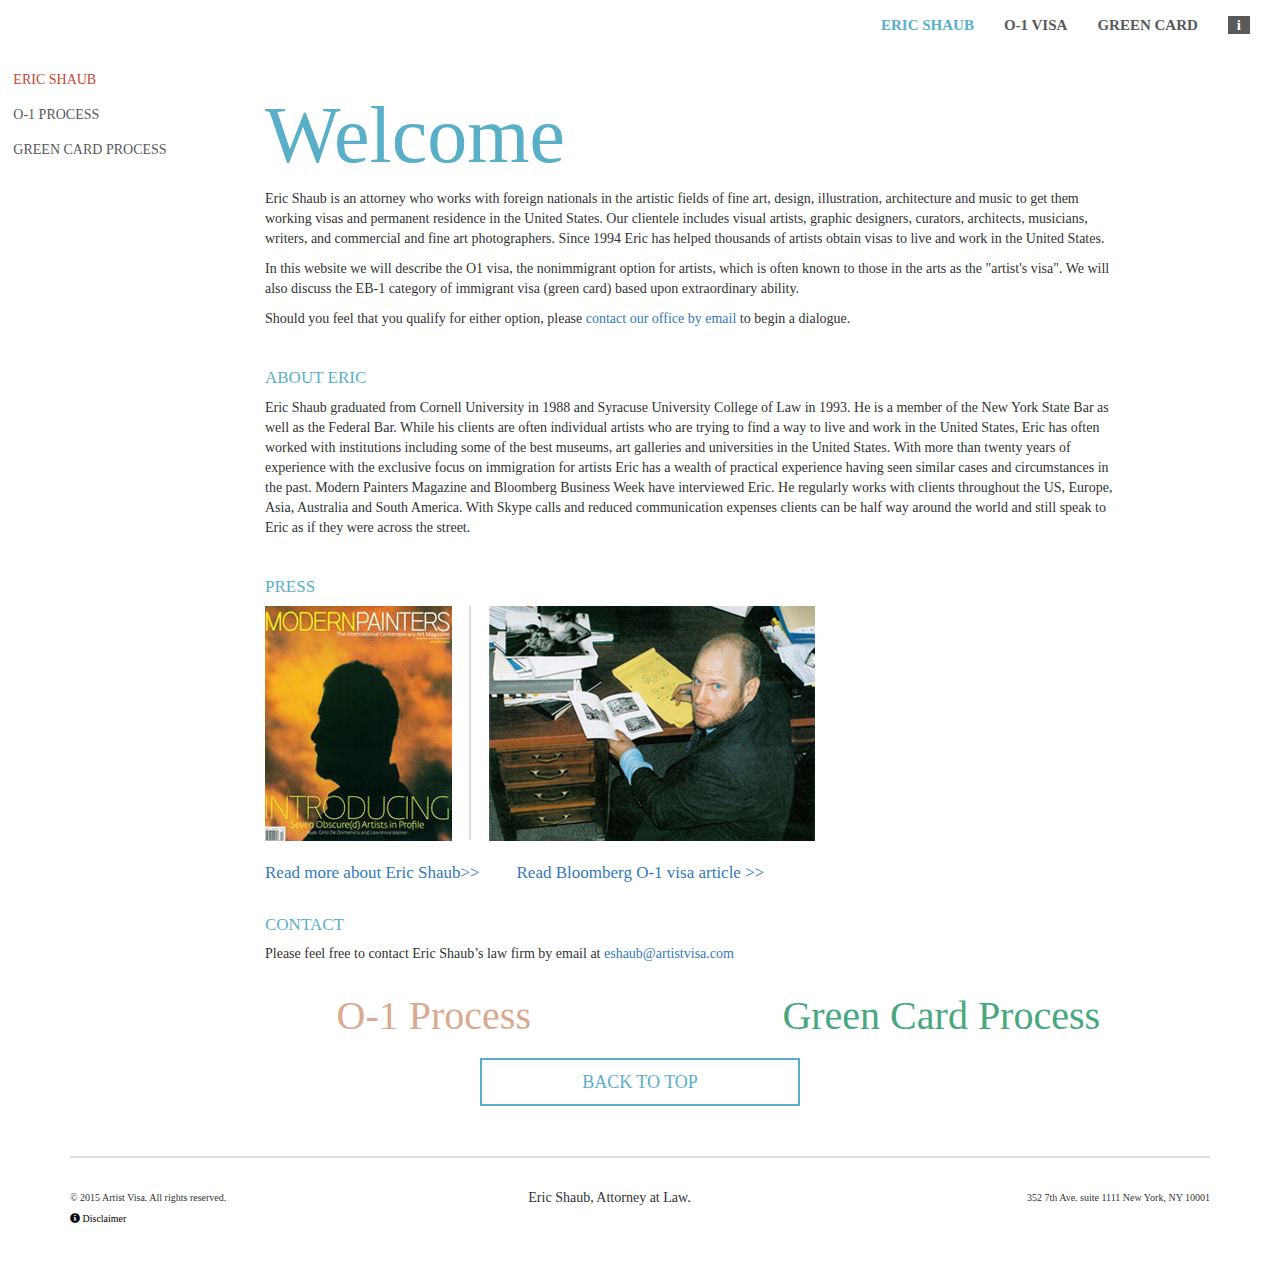
==== commit 179eaea5: "disclaimer added in footer" ====
--- a/index.html
+++ b/index.html
@@ -33,7 +33,7 @@
 	<script src="js/javascript.js"></script>	 
 </head>
 <body>
-	<nav class="navbar navbar-default">
+	<nav id="top" class="navbar navbar-default">
 	  <div class="container-fluid">
 	    <div class="navbar-header">
 	      <button type="button" class="navbar-toggle" data-toggle="collapse" data-target="#myNavbar">
@@ -77,9 +77,14 @@
 	                <li class="dropdown-submenu">
 	                	<a tabindex="-1" href="0-1Visa.html#qualify">Who Qualifies</a>
 	                	<ul class="dropdown-menu">
-		                	
 		                	<li><a href="0-1Visa.html#awards">Awards</a></li>
 		                	<li><a href="0-1Visa.html#leading">Leading Role in Events</a></li>
+		                	<li><a href="0-1Visa.html#press-rec">Press Recongnition</a></li>
+		                	<li><a href="0-1Visa.html#leading-role">Critical Role for Organizations</a></li>
+		                	<li><a href="0-1Visa.html#commercial">Commercial Success</a></li>
+		                	<li><a href="0-1Visa.html#significance">Significance</a></li>
+		                	<li><a href="0-1Visa.html#salary">High Salary</a></li>
+		                	<li><a href="0-1Visa.html#peer-advisory">Peer Advisory</a></li>
 	                	</ul>
 	                </li>
 	                <li class="divider"></li>
@@ -110,11 +115,11 @@
 	              	<li class="divider"></li>
 	              	<li class="dropdown-submenu">
 	              		<a tabindex="-1" href="greenCard.html#card-overview">GREEN CARD OVERVIEW</a>
-	              		<ul class="dropdown-menu">
-	              			<li><a href="greenCard.html#i-40">I-40 Petition</a></li>
+	              		<!-- <ul class="dropdown-menu">
+	              			<li><a href="greenCard.html#i-140">I-140 Petition</a></li>
 	              			<li><a href="greenCard.html#standard">Standard of Extraordinary Ability</a></li>
 	                		<li><a href="greenCard.html#evidence">Evidence of Extraordinary Ability</a></li>
-	              		</ul>
+	              		</ul> -->
 	              	</li> 
 	              	<li class="divider"></li>
 	                <li class="dropdown-submenu">
@@ -173,7 +178,12 @@
 	              		<ul class="dropdown-menu">
 		                	<li><a href="0-1Visa.html#awards-m">Awards</a></li>
 		                	<li><a href="0-1Visa.html#leading-m">Leading Role in Events</a></li>
-		                	<!-- <li><a href="">Peer Advisory</a></li> -->
+		                	<li><a href="0-1Visa.html#press-rec-m">Press Recongnition</a></li>
+		                	<li><a href="0-1Visa.html#leading-role-m">Critical Role for Organizations</a></li>
+		                	<li><a href="0-1Visa.html#commercial-m">Commercial Success</a></li>
+		                	<li><a href="0-1Visa.html#significance-m">Significance</a></li>
+		                	<li><a href="0-1Visa.html#salary-m">High Salary</a></li>
+		                	<li><a href="0-1Visa.html#peer-advisory-m">Peer Advisory</a></li>
 	              		</ul>
 	              	</li>
 	              	<li class="divider"></li>
@@ -204,12 +214,11 @@
 	                <li class="divider"></li>
 	              	<li class="dropdown-submenu">
 	              		<a tabindex="-1" href="greenCard.html#card-overview-m">GREEN CARD OVERVIEW</a>
-	              		<ul class="dropdown-menu">
-	              			<li><a href="#"></a></li>
-	              			<li><a href="greenCard.html#i-40-m">I-40 Petition</a></li>
+	              		<!-- <ul class="dropdown-menu">
+	              			<li><a href="greenCard.html#i-140-m">I-140 Petition</a></li>
 	              			<li><a href="greenCard.html#standard-m">Standard of Extraordinary Ability</a></li>
 	                		<li><a href="greenCard.html#evidence-m">Evidence of Extraordinary Ability</a></li>
-	              		</ul>
+	              		</ul> -->
 	              	</li> 
 	            	<li class="divider"></li>
 	                <li class="dropdown-submenu">
@@ -249,7 +258,7 @@
 			<li><a href="#greenChart">GREEN CARD PROCESS</a></li>
 		</ul>
 	</div>
-	<div id="top" class="container">
+	<div class="container">
 		<div class="row">
 			<div class="col-md-9 col-md-offset-2 hidden-xs hidden-sm">
 				<h1 id="welcome"class="textBlue">Welcome</h1>
@@ -451,6 +460,11 @@
 						352 7th Ave. suite 1111 New York, NY 10001
 					</td>
 				</tr>
+				<tr>
+					<td class="text-disclaimer">
+						<a href="artistVisaDisclaimer.pdf" target="_blank"><span class="glyphicon glyphicon-info-sign" aria-hidden="true"></span> Disclaimer</a>
+					</td>
+				</tr>
 			</table>			
 			<br>
 			<br>
--- a/css/style.css
+++ b/css/style.css
@@ -43,6 +43,19 @@
 }
 td.foot-text{
 	font-size: 10px;
+}
+td.text-disclaimer a{
+	font-size: 10px;
+	color: black;
+	text-decoration: none;
+}
+td.text-disclaimer a:hover{
+	font-family: 'lato black';
+}
+@media(max-width: 995px){
+	td.text-disclaimer a:hover{
+	font-family: 'lato light';
+}
 }
 /*======================
 ------COLOR HELPERS-----
@@ -434,6 +447,7 @@
 =======================*/
 span.article{
 	font-size: 17px;
+	font-family: 'lora regular'
 }
 span.painters{
 	padding-right: 33px;
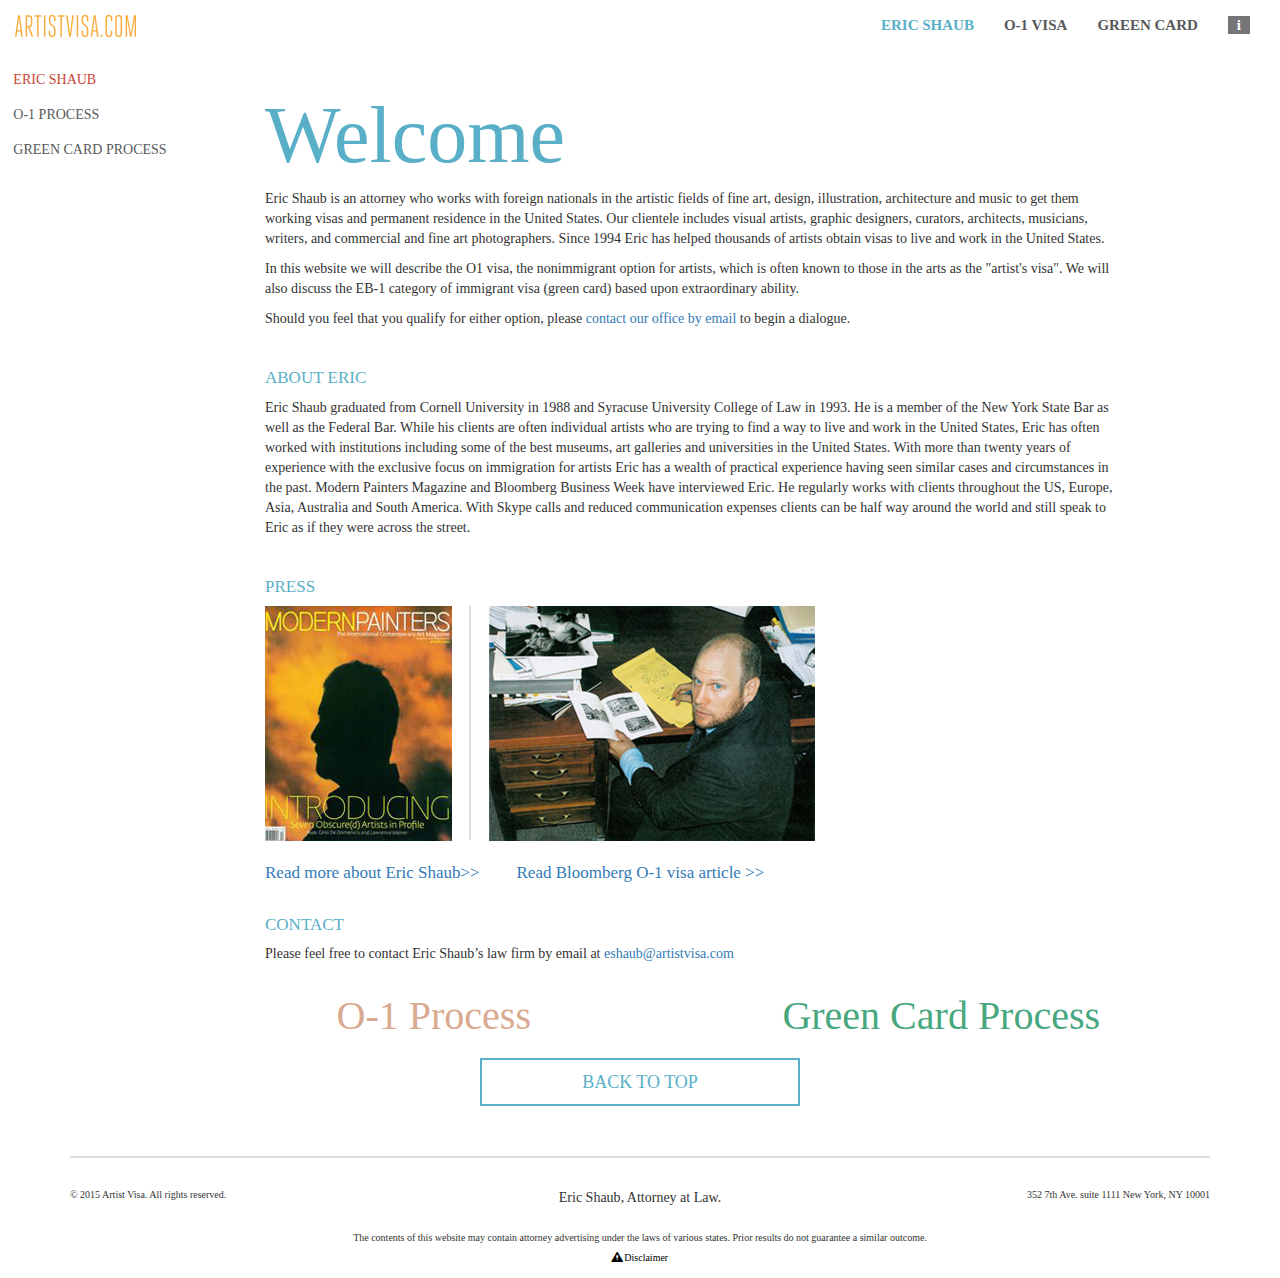
==== commit 850325dd: "asdf" ====
--- a/index.html
+++ b/index.html
@@ -5,14 +5,13 @@
 	<meta http-equiv="X-UA-Compatible" content="IE=edge">
     <meta name="viewport" content="width=device-width, initial-scale=1">
 	<title>Artist Visa</title>
-		
+	<link rel="icon" href="favicon.gif" type="image/gif" sizes="16x16">
 	<link rel="stylesheet" href="css/style.css">
 	<link rel="stylesheet" href="css/fonts.css">
 	<link rel="stylesheet" href="https://maxcdn.bootstrapcdn.com/bootstrap/3.3.2/css/bootstrap.min.css">
 	<link rel="stylesheet" href="http://maxcdn.bootstrapcdn.com/font-awesome/4.3.0/css/font-awesome.min.css">
 	<!-- javascript/ jQuery -->
-	<script src="http://code.jquery.com/jquery-1.11.2.min.js"></script>
-	<script src="http://code.jquery.com/jquery-migrate-1.2.1.min.js"></script>
+	<script src="js/jquery-2.1.4.min.js"></script>
 	<script src="https://maxcdn.bootstrapcdn.com/bootstrap/3.3.2/js/bootstrap.min.js"></script>
 	<!-- Edge Animation Javascript -->
 	<script type="text/javascript" charset="utf-8" src="edge_includes/edge.5.0.1.min.js"></script>
@@ -115,11 +114,6 @@
 	              	<li class="divider"></li>
 	              	<li class="dropdown-submenu">
 	              		<a tabindex="-1" href="greenCard.html#card-overview">GREEN CARD OVERVIEW</a>
-	              		<!-- <ul class="dropdown-menu">
-	              			<li><a href="greenCard.html#i-140">I-140 Petition</a></li>
-	              			<li><a href="greenCard.html#standard">Standard of Extraordinary Ability</a></li>
-	                		<li><a href="greenCard.html#evidence">Evidence of Extraordinary Ability</a></li>
-	              		</ul> -->
 	              	</li> 
 	              	<li class="divider"></li>
 	                <li class="dropdown-submenu">
@@ -214,11 +208,6 @@
 	                <li class="divider"></li>
 	              	<li class="dropdown-submenu">
 	              		<a tabindex="-1" href="greenCard.html#card-overview-m">GREEN CARD OVERVIEW</a>
-	              		<!-- <ul class="dropdown-menu">
-	              			<li><a href="greenCard.html#i-140-m">I-140 Petition</a></li>
-	              			<li><a href="greenCard.html#standard-m">Standard of Extraordinary Ability</a></li>
-	                		<li><a href="greenCard.html#evidence-m">Evidence of Extraordinary Ability</a></li>
-	              		</ul> -->
 	              	</li> 
 	            	<li class="divider"></li>
 	                <li class="dropdown-submenu">
@@ -288,24 +277,8 @@
 				<br>
 				<span class="article painters"><a href="http://artistvisa.com/painters.html" target="_blank">Read more about Eric Shaub>></a></span>													
 				<span class="article"><a href="http://www.bloomberg.com/bw/stories/2009-05-17/immigration-when-only-geniuses-need-applybusinessweek-business-news-stock-market-and-financial-advice" target="_blank">Read Bloomberg O-1 visa article >></a></span>
-									
-								
-								<!-- <div class="col-xs-12 text-left">
-									<div class="col-xs-12 col-sm-4">
-										<a href="http://artistvisa.com/painters.html" target="_blank"><img class="img-responsive" src="img/modern-painters.jpg" alt=""></a>
-									</div>
-									<div class="col-xs-12 col-sm-8">
-										<a href="http://artistvisa.com/painters.html" target="_blank"><img class="img-responsive" src="img/eric-article.jpg" alt=""></a>
-										<a href="more >"></a>
-									</div>
-								</div> -->
-								<br>
-								<!-- <p>
-									<a href="http://www.bloomberg.com/bw/stories/2009-05-17/immigration-when-only-geniuses-need-applybusinessweek-business-news-stock-market-and-financial-advice">
-									http://www.bloomberg.com/bw/stories/2009-05-17/immigration-when-only-geniuses-need-applybusinessweek-business-news-stock-market-and-financial-advice
-									</a>
-								</p> -->
-								<br>
+				<br>
+				<br>
 				<h4 id="contact" class="textBlue">CONTACT</h4>
 				<p>
 				Please feel free to contact Eric Shaub’s law firm by email at <a href="mailto:eshaub@artistvisa.com?subject=ArtistVisa.com" target="_blank">eshaub@artistvisa.com</a></p>
@@ -335,9 +308,8 @@
 					<div class="blue">
 						<a class="collapsed bar" data-toggle="collapse" data-parent="#accordion" href="#collapseWelcome" aria-expanded="true" aria-controls="collapseWelcome">
 						    <div class="panel-heading" role="tab" id="headingOne">
-						      <h4 class="panel-title">
-						          Welcome <img src="Icons/arrow-up.png" alt="" class="arrow pull-right">
-						      </h4>
+						      <h4 class="panel-title">Welcome</h4>
+						      
 						    </div>
 						</a>
 			    	</div>
@@ -374,21 +346,7 @@
 								<br>
 								<br>
 								<span class="sub-bold"><a href="http://www.bloomberg.com/bw/stories/2009-05-17/immigration-when-only-geniuses-need-applybusinessweek-business-news-stock-market-and-financial-advice" target="_blank">Read O-1 visa article Article >></a></span>
-								<!-- <div class="col-xs-12 text-left">
-									<div class="col-xs-12 col-sm-4">
-										<a href="http://artistvisa.com/painters.html" target="_blank"><img class="img-responsive" src="img/modern-painters.jpg" alt=""></a>
-									</div>
-									<div class="col-xs-12 col-sm-8">
-										<a href="http://artistvisa.com/painters.html" target="_blank"><img class="img-responsive" src="img/eric-article.jpg" alt=""></a>
-										<a href="more >"></a>
-									</div>
-								</div> -->
-								<br>
-								<!-- <p>
-									<a href="http://www.bloomberg.com/bw/stories/2009-05-17/immigration-when-only-geniuses-need-applybusinessweek-business-news-stock-market-and-financial-advice">
-									http://www.bloomberg.com/bw/stories/2009-05-17/immigration-when-only-geniuses-need-applybusinessweek-business-news-stock-market-and-financial-advice
-									</a>
-								</p> -->
+								<br>
 								<br>
 								<h4 id="contact-m" class="textBlue">CONTACT</h4>
 								<p>
@@ -460,14 +418,15 @@
 						352 7th Ave. suite 1111 New York, NY 10001
 					</td>
 				</tr>
-				<tr>
-					<td class="text-disclaimer">
-						<a href="artistVisaDisclaimer.pdf" target="_blank"><span class="glyphicon glyphicon-info-sign" aria-hidden="true"></span> Disclaimer</a>
-					</td>
-				</tr>
-			</table>			
+				<br>
+				
+			</table>
+
 			<br>
-			<br>
+			<p class="text-disclaimer">
+				The contents of this website may contain attorney advertising under the laws of various states. Prior results do not guarantee a similar outcome. <br>
+				<a href="artistVisaDisclaimer.pdf" target="_blank"><span class="glyphicon glyphicon-alert" aria-hidden="true"></span> Disclaimer</a>
+			</p>			
 		</footer>
 	</div>
 </body>	--- a/css/style.css
+++ b/css/style.css
@@ -31,7 +31,7 @@
 }
 footer{
 	font-family: 'lato light';
-	padding-top: 30px;
+	padding-top: 10px;
 	border-top: 2px solid #ddd;
 }
 span.footer-bold{
@@ -39,21 +39,45 @@
 }
 table{
 	width: 100%;
-	
+	display: table;
+}
+tr{
+	display: table-row;
+}
+td{
+	vertical-align: top;
+}
+td.text-left{
+	display:table-cell;
+    width:25%;
+}
+td.text-center{
+	display:table-cell;
+    text-align:center;
+    width:50%;
+}
+td.text-right{
+	display:table-cell;
+    width:25%;
 }
 td.foot-text{
 	font-size: 10px;
 }
-td.text-disclaimer a{
+p.text-disclaimer{
 	font-size: 10px;
+	font-family: 'lato light';
+	text-align: center;
+}
+p.text-disclaimer a{
 	color: black;
 	text-decoration: none;
-}
-td.text-disclaimer a:hover{
 	font-family: 'lato black';
 }
+p.text-disclaimer a:hover{
+	font-family: 'lato black';
+}
 @media(max-width: 995px){
-	td.text-disclaimer a:hover{
+	p.text-disclaimer a:hover{
 	font-family: 'lato light';
 }
 }
@@ -275,7 +299,7 @@
 	color: blue;
 }
 .dropdown-icon{
-    background-color: #58595B;
+    background-color: #757577;
     padding: 1px 9px 1px 9px !important;
     margin-top: 15px;
   }
